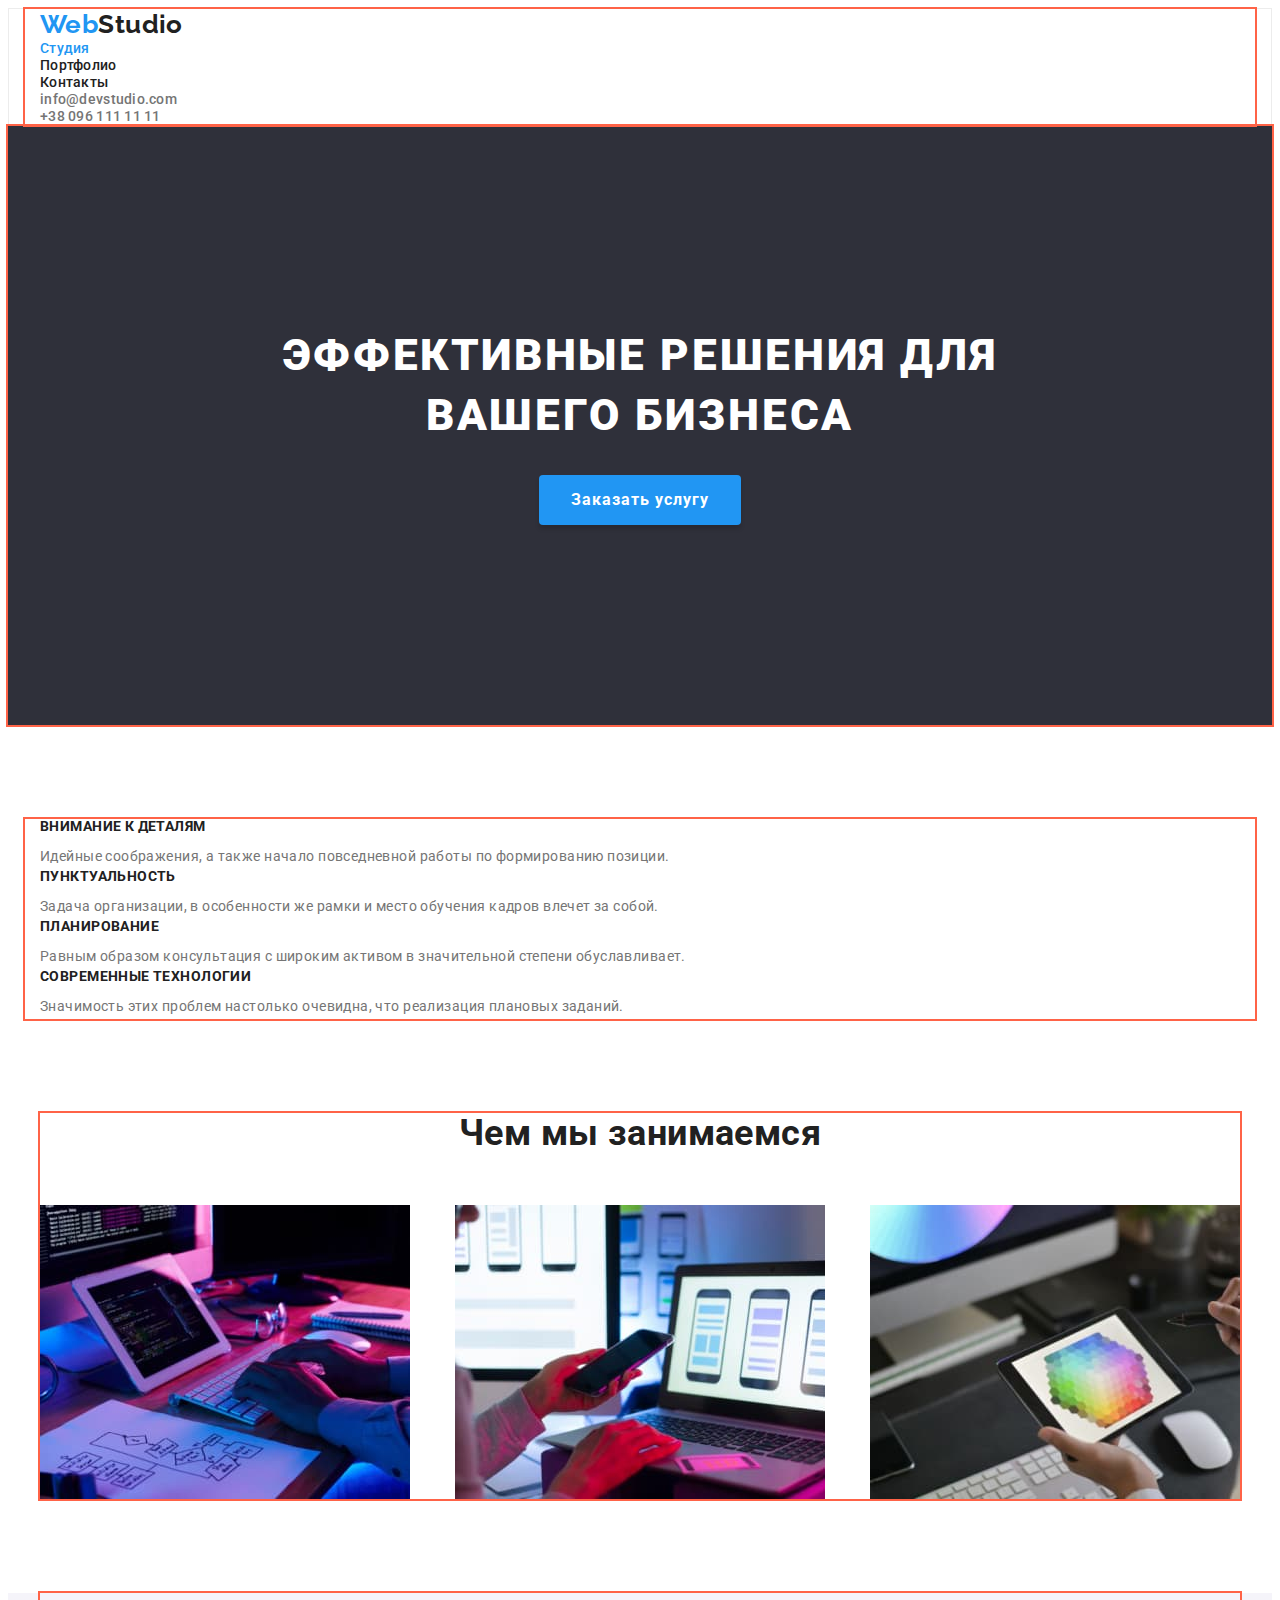
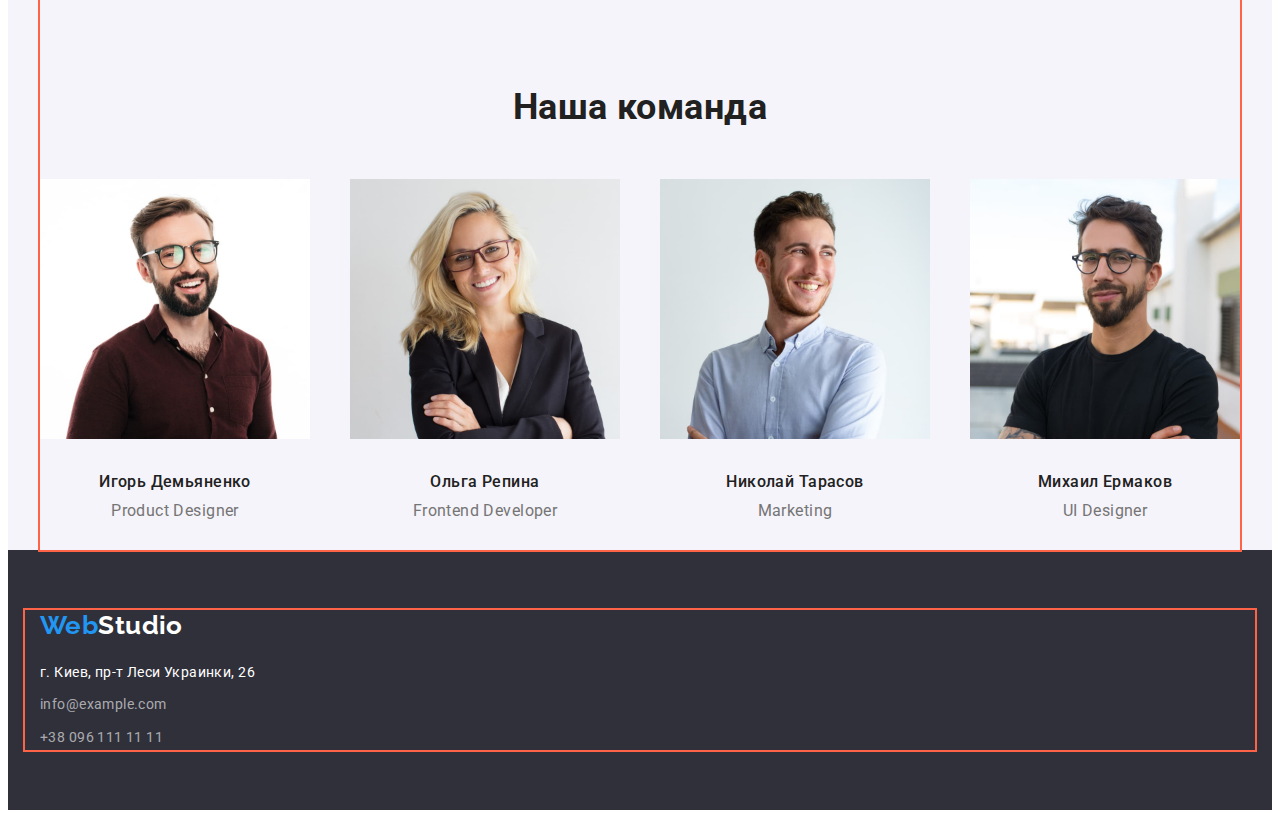
==== index.html @ 6459fbee "part#1 done" ====
<!DOCTYPE html>
<html lang="ru">
  <head>
    <meta charset="UTF-8" />
    <meta http-equiv="X-UA-Compatible" content="IE=edge" />
    <meta name="viewport" content="width=device-width, initial-scale=1.0" />
    <link rel="preconnect" href="https://fonts.googleapis.com" />
    <link rel="preconnect" href="https://fonts.gstatic.com" crossorigin />
    <link
      href="https://fonts.googleapis.com/css2?family=Raleway:wght@700&family=Roboto:wght@400;500;700;900&display=swap"
      rel="stylesheet"
    />
    <link
      rel="stylesheet"
      href="https://cdnjs.cloudflare.com/ajax/libs/modern-normalize/1.1.0/modern-normalize.min.css"
      integrity="sha512-wpPYUAdjBVSE4KJnH1VR1HeZfpl1ub8YT/NKx4PuQ5NmX2tKuGu6U/JRp5y+Y8XG2tV+wKQpNHVUX03MfMFn9Q=="
      crossorigin="anonymous"
      referrerpolicy="no-referrer"
    />
    <link rel="stylesheet" href="./css/styles.css" />
    <title>WebStudio</title>
  </head>
  <body>
    <header class="header-page">
      <div class="container">
        <nav class="nav-page">
          <a class="logo link" href="./index.html"> <span class="accent">Web</span>Studio </a>
          <ul class="nav-item list">
            <li>
              <a class="nav-link link" href="./index.html"> <span class="accent">Студия</span></a>
            </li>
            <li>
              <a class="nav-link link" href="./portfolio.html"> Портфолио</a>
            </li>
            <li>
              <a class="nav-link link" href="">Контакты</a>
            </li>
          </ul>
        </nav>
        <ul class="contacts list">
          <li>
            <a class="contact-link link" href="mailto:info@devstudio.com">info@devstudio.com</a>
          </li>
          <li>
            <a class="contact-link link" href="tel:+380961111111">+38 096 111 11 11</a>
          </li>
        </ul>
      </div>
    </header>

    <main>
      <!-- Hero -->
      <section class="hero">
        <div class="container hero-inner">
          <h1 class="hero-title">Эффективные решения для вашего бизнеса</h1>
          <button class="button hero-btn" type="button">Заказать услугу</button>
        </div>
      </section>
      <!-- Features -->
      <section class="features" >
        <div class="container">
          <h2 class="visually-hidden">Features</h2>
          <ul class="features-item list">
            <li class="features-inner">
              <h3 class="feature-title">Внимание к деталям</h3>
              <p class="feature-text">
                Идейные соображения, а также начало повседневной работы по формированию позиции.
              </p>
            </li>
            <li class="features-inner">
              <h3 class="feature-title">Пунктуальность</h3>
              <p class="feature-text">
                Задача организации, в особенности же рамки и место обучения кадров влечет за собой.
              </p>
            </li>
            <li class="features-inner">
              <h3 class="feature-title">Планирование</h3>
              <p class="feature-text">
                Равным образом консультация с широким активом в значительной степени обуславливает.
              </p>
            </li>
            <li class="features-inner">
              <h3 class="feature-title">Современные технологии</h3>
              <p class="feature-text">
                Значимость этих проблем настолько очевидна, что реализация плановых заданий.
              </p>
            </li>
          </ul>
        </div>
      </section>
        <!-- Work -->
      <section class="work">
        <div class="container container-no-padding">
            <h2 class="work-title">Чем мы занимаемся</h2>
        <ul class="work-item list">
          <li class="work-inner">
            <img class="work-img" src="./images/we-do/1.jpg" width="370" alt="написвние кода" />
          </li>
          <li class="work-inner">
            <img class="work-img" src="./images/we-do/2.jpg" width="370" alt="мобильный дизайн" />
          </li>
          <li class="work-inner">
            <img class="work-img" src="./images/we-do/3.jpg" width="370" alt="цветовая палитра" />
          </li>
        </ul>
        </div>
      </section>

      <section class="team">
        <div class="container container-no-padding">
          <h2 class="team-title">Наша команда</h2>
        <ul class="team-item list">
          <li class="team-inner">
            <img class="team-img" src="./images/our-team/1.jpg" width="270" alt="Игорь Демьяненко" />
            <h3 class="team-name">Игорь Демьяненко</h3>
            <p class="team-position">Product Designer</p>
          </li>
          <li class="team-inner">
            <img class="team-img" src="./images/our-team/2.jpg" width="270" alt="Ольга Репина" />
            <h3 class="team-name">Ольга Репина</h3>
            <p class="team-position">Frontend Developer</p>
          </li>
          <li class="team-inner">
            <img class="team-img" src="./images/our-team/3.jpg" width="270" alt="Николай Тарасов" />
            <h3 class="team-name">Николай Тарасов</h3>
            <p class="team-position">Marketing</p>
          </li>
          <li class="team-inner">
            <img class="team-img" src="./images/our-team/4.jpg" width="270" alt="Михаил Ермаков" />
            <h3 class="team-name">Михаил Ермаков</h3>
            <p class="team-position">UI Designer</p>
          </li>
        </ul>
        </div>
      </section>
    </main>

    <footer class="footer-page">
      <div class="container">
        <a class="logo logo-footer link" href="/"> <span class="accent">Web</span>Studio </a>
      <address class="address-page">
        <ul class="address-item list">
          <li class="address-inner">
            <a
              class="address-building link"
              href="https://goo.gl/maps/JCj7jRZ64n47ZgnA9"
              target="_blank"
              rel="nofollow noopener noreferrer"
              >г. Киев, пр-т Леси Украинки, 26</a
            >
          </li>
          <li class="address-inner">
            <a class="address-mail link" href="mailto:info@example.com">info@example.com</a>
          </li>
          <li class="address-inner">
            <a class="address-tel link" href="tel:+380961111111">+38 096 111 11 11</a>
          </li>
        </ul>
      </div>
      </address>
    </footer>
  </body>
</html>
---- css/styles.css ----
/* font-family: 'Raleway',
sans-serif;
font-family: 'Roboto',
sans-serif; */
:root{
    --primary-text-color:#212121;
    --second-text-color: #ffffff;
    --third-text-color:#757575;
    --accent-color: #2196F3;
    --primary-bgr-color: #ffffff;
    --secondary-bgr-color:#2F303A;
    --third-bgr-color:#F5F4FA;
    --button-hover-color: #188CE8;
    --footer-text-color: rgba(255, 255, 255, 0.6);
    --box-shadow-color:rgba(0, 0, 0, 0.15);
    --header-border-color:#ECECEC;
    
}

body{
    font-family: 'Roboto',sans-serif;
    color: var(--primary-text-color);
    letter-spacing: 0.03em;
    background-color: var(--primary-bgr-color);
    font-size: 14px;
    max-width: 1600px;
    
}

 ul,h1,h2,h3,p{
    padding: 0;
    margin: 0;  
} 

.link{
    text-decoration: none;
}
.list{
    list-style: none;
}

.visually-hidden {
    position: absolute;
    width: 1px;
    height: 1px;
    margin: -1px;
    border: 0;
    padding: 0;

    white-space: nowrap;
    clip-path: inset(100%);
    clip: rect(0 0 0 0);
    overflow: hidden;
}

.container{
    max-width: 1200px;
    padding: 0 15px;
    margin: 0 auto;
    outline: 2px solid tomato;
}
  .container-no-padding {
      padding: 0;
  }


/* Header */
.header-page{
    border: 1px solid var(--header-border-color);
    
    
   
}
.nav-page{

}


.logo{
    font-family: 'Raleway';
    font-weight: 700;
    font-size: 26px;
    line-height: 1.19;

    color: inherit; 
        
}
.nav-item{

     
}

.nav-link{
   
}
.contacts{
  
   
}


.logo .accent,
.nav-link .accent{
    color: var(--accent-color);
}

.nav-page .nav-link,
.contact-link{
    font-weight: 500;
    font-size: 14px;
    line-height: 1.14;
    letter-spacing: 0.02em;

    color: inherit;
   
}

.contact-link{
        color: var(--third-text-color);
   }

   .nav-link:hover,
   .contact-link:hover,
   .nav-link:focus,
   .contact-link:focus
    {
       color: var(--accent-color);
   }
  

   /* Main */
   

   /* Hero */
   .hero{
       background-color: var(--secondary-bgr-color);
        text-align: center;
        margin-bottom: 94px;
   }
   .hero-inner{
        
        padding: 200px 252px;
       
    
   }

   .hero-title{
        font-weight: 900;
        font-size: 44px;
        line-height: 1.36;
        
        letter-spacing: 0.06em;
        text-transform: uppercase;
    
        color: var(--second-text-color);
        margin-bottom: 30px;
   }
   /* Button */
   .button {
       border-radius: 4px;
       border: none;
       font-size: 16px;

       font-family: inherit;
       cursor: pointer;
       text-align: center;
   }

   .hero-btn {
       color: var(--second-text-color);
       background: var(--accent-color);

       font-weight: 700;
       letter-spacing: 0.06em;
       line-height: 1.88;
       box-shadow: 0px 4px 4px var(--box-shadow-color);
       padding: 10px 32px;
       min-width: 200px;
       
   }

   .portfolio-btn {
       color: var(--primary-text-color);
       background: var(--third-bgr-color);

       font-weight: 500;
       line-height: 1.62;
       letter-spacing: 0.03em;
       padding: 6px 22px;


   }

   .portfolio-btn:hover,
   .portfolio-btn:focus {
       background-color: var(--accent-color);
       color: var(--second-text-color);

   }

   .hero-btn:hover,
   .hero-btn:focus {
       background-color: var(--button-hover-color);

   }

   /* Features */
   .features{
       margin-bottom: 94px;
       
   }
   .features-item{
       
        
                   
   }
   .features-inner{
       
   }
   .feature-title{
        font-weight: 700;
        font-size: 14px;
        line-height: 1.14;
        letter-spacing: 0.03em;
        text-transform: uppercase;
        margin-bottom:10px ;
    
   }
   .feature-text{
    font-size: 14px;
    line-height: 1.71;   
    
    color: var(--third-text-color);
   }

   /* Work */
   
   .work-title{
        font-weight: 700;
        font-size: 36px;
        line-height: 1.16;
        text-align: center; 
        margin-bottom: 50px; 
   }
   .work{
       padding-bottom: 94px;
   }
   .work-item {
        display: flex;
        justify-content: space-between;
   }

 
   .work-img{
       display: block;
   }

   /* Team */

   .team{
       background-color: var(--third-bgr-color);
       text-align: center;

   }
   .team-title{
        font-weight: 700;
        font-size: 36px;
        line-height: 1.16;
        padding-top: 94px;
        margin-bottom: 50px;
   }
     .team-item{ 
       display: flex;
       justify-content: space-between;    
     }
     .team-img{
         margin-bottom: 30px;
     }  
     
     .team-name{
        font-weight: 500;
        font-size: 16px;
        line-height: 1.19;
        margin-bottom: 10px;
   }

    .team-position{
        font-size: 16px;
        line-height: 1.19;
        margin-bottom: 30px;
    
    color: var(--third-text-color);
   }

   /* portfolio */
    .portfolio{
        
    }


   /* Filters */
    
   .filter-item{
        padding: 94px 0 50px;

   }

   /* projects */
   .project-item{
       
      
   }
   .project-inner{
   
   }

   .project-inner a{
       color: var(--primary-text-color);
       
   }
        
   .project-img{
       width: 370px;
       height: 294px;
       margin-bottom: 10px;
   }
   .project-name{
        font-weight: 700;
        font-size: 18px;
        line-height: 2;     
        letter-spacing: 0.06em;
        margin-bottom: 4px;
  
   }
   .project-text{
    
    font-size: 16px;
    line-height: 1.88;
    letter-spacing: 0.03em;

    color: var(--third-text-color);
    margin-bottom: 20px;
   }


   /* Footer */
   .footer-page{
        background-color: var(--secondary-bgr-color);
        padding: 60px 0;
        
   }
   
    .logo-footer{
        color: var(--second-text-color);
        display: inline-block;
        margin-bottom: 20px;
   }

   .address-page{
    font-style: inherit;
   }

   .address-item{
   
   }
    .address-building,
    .address-mail,
    .address-tel{
       
        font-size: 14px;
        line-height: 1.71;  
        letter-spacing: 0.03em;
        color:var(--footer-text-color); 
        margin-bottom: 9px;
        display: inline-block;
    }
        .address-tel {
            margin-bottom: 0;
        }
    .address-building {
        color: var(--second-text-color);
    }
    .address-inner a:hover,
    .address-inner a:focus{       
        color: var(--accent-color);
    }
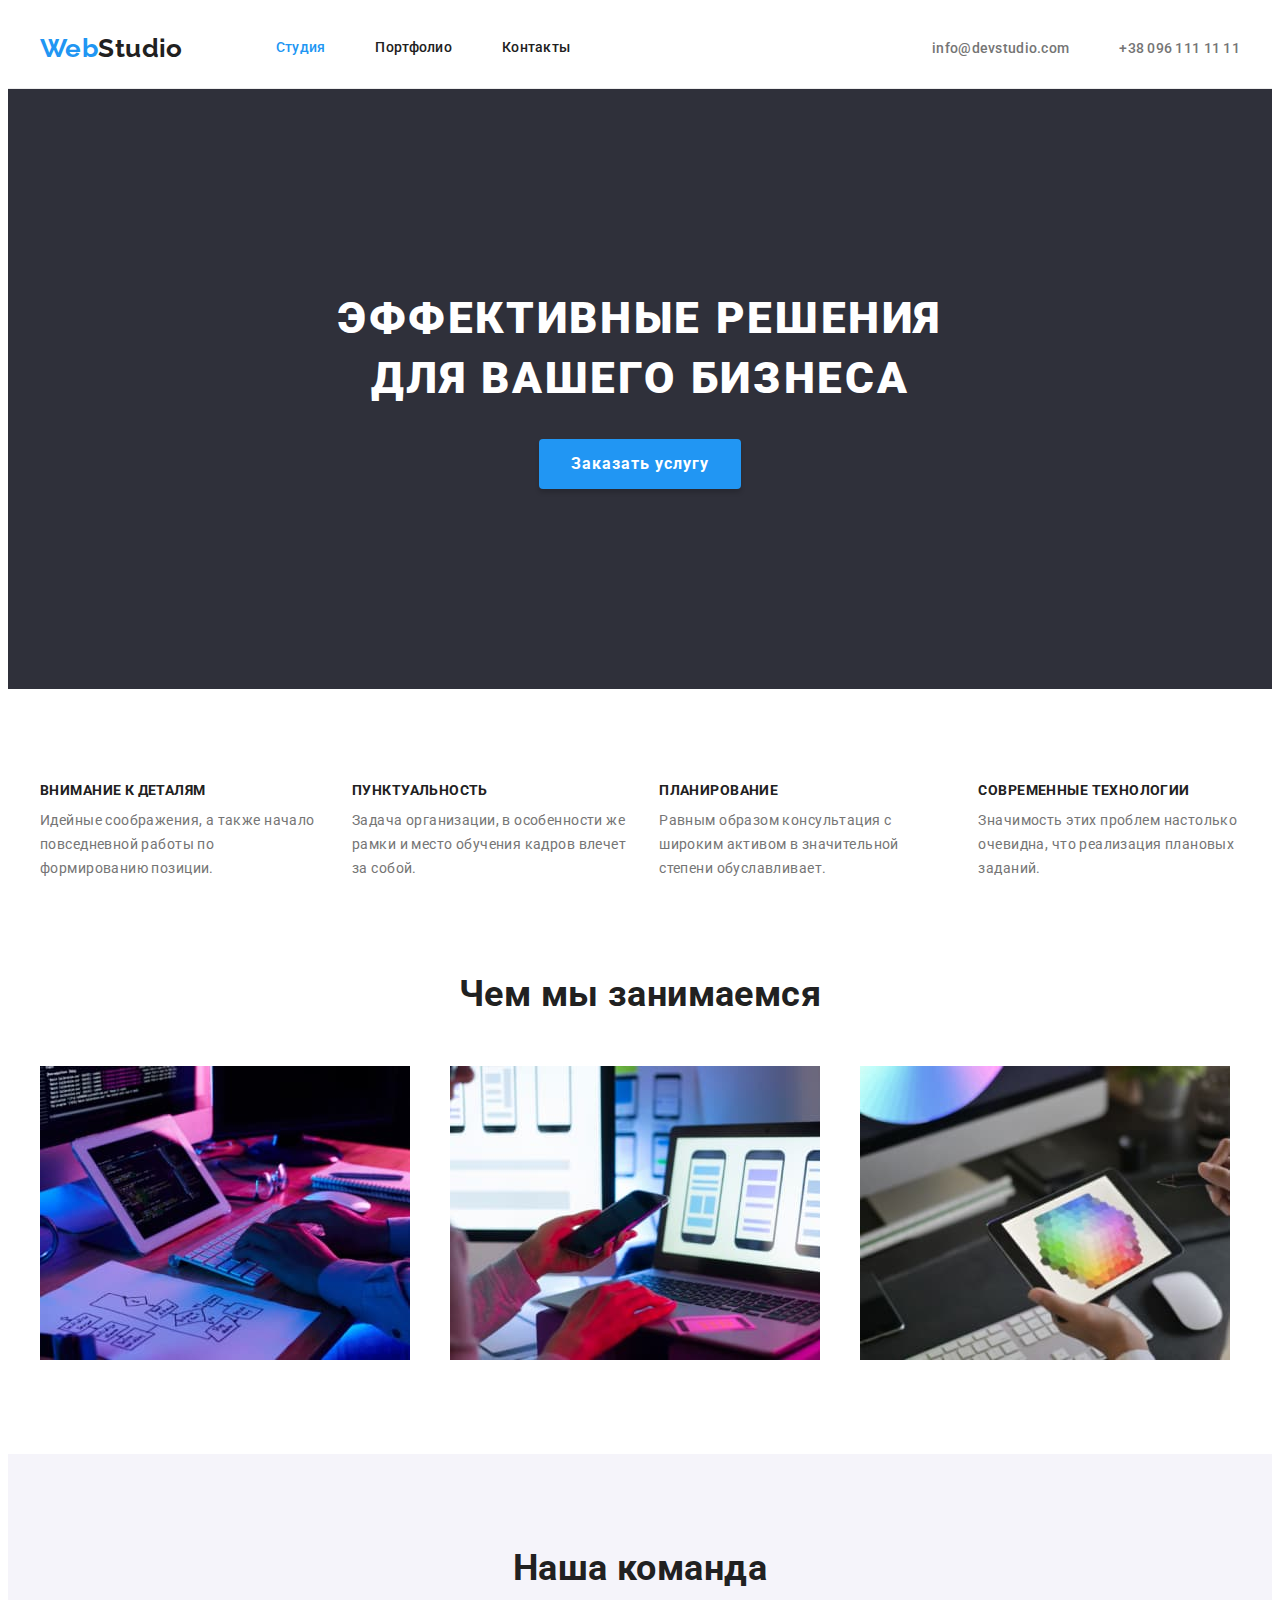
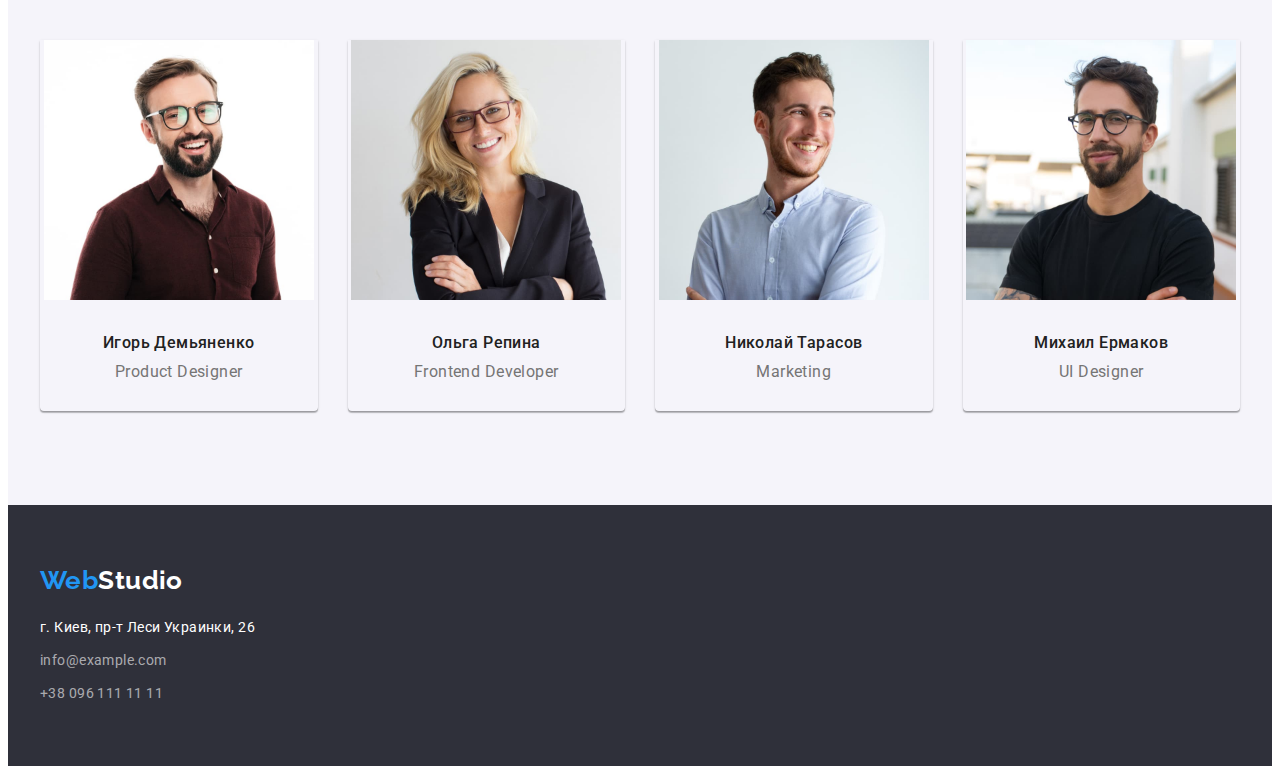
==== commit 7c2540bd: "hw#3 done" ====
--- a/index.html
+++ b/index.html
@@ -22,26 +22,26 @@
   </head>
   <body>
     <header class="header-page">
-      <div class="container">
+      <div class="container header-nav">
         <nav class="nav-page">
           <a class="logo link" href="./index.html"> <span class="accent">Web</span>Studio </a>
           <ul class="nav-item list">
-            <li>
+            <li class="nav-inner">
               <a class="nav-link link" href="./index.html"> <span class="accent">Студия</span></a>
             </li>
-            <li>
+            <li class="nav-inner">
               <a class="nav-link link" href="./portfolio.html"> Портфолио</a>
             </li>
-            <li>
+            <li class="nav-inner">
               <a class="nav-link link" href="">Контакты</a>
             </li>
           </ul>
         </nav>
         <ul class="contacts list">
-          <li>
+          <li class="contacts-item">
             <a class="contact-link link" href="mailto:info@devstudio.com">info@devstudio.com</a>
           </li>
-          <li>
+          <li class="contacts-item">
             <a class="contact-link link" href="tel:+380961111111">+38 096 111 11 11</a>
           </li>
         </ul>
@@ -51,9 +51,11 @@
     <main>
       <!-- Hero -->
       <section class="hero">
-        <div class="container hero-inner">
-          <h1 class="hero-title">Эффективные решения для вашего бизнеса</h1>
-          <button class="button hero-btn" type="button">Заказать услугу</button>
+        <div class="container">
+          <div class="hero-item">
+            <h1 class="hero-title">Эффективные решения для вашего бизнеса</h1>
+            <button class="button hero-btn" type="button">Заказать услугу</button>
+          </div>
         </div>
       </section>
       <!-- Features -->
@@ -90,24 +92,24 @@
       </section>
         <!-- Work -->
       <section class="work">
-        <div class="container container-no-padding">
+        <div class="container">
             <h2 class="work-title">Чем мы занимаемся</h2>
         <ul class="work-item list">
           <li class="work-inner">
-            <img class="work-img" src="./images/we-do/1.jpg" width="370" alt="написвние кода" />
+            <img class="work-img" src="./images/we-do/1.jpg" width="370" height="294" alt="написвние кода" />
           </li>
           <li class="work-inner">
-            <img class="work-img" src="./images/we-do/2.jpg" width="370" alt="мобильный дизайн" />
+            <img class="work-img" src="./images/we-do/2.jpg" width="370" height="294" alt="мобильный дизайн" />
           </li>
           <li class="work-inner">
-            <img class="work-img" src="./images/we-do/3.jpg" width="370" alt="цветовая палитра" />
+            <img class="work-img" src="./images/we-do/3.jpg" width="370" height="294" alt="цветовая палитра" />
           </li>
         </ul>
         </div>
       </section>
 
       <section class="team">
-        <div class="container container-no-padding">
+        <div class="container">
           <h2 class="team-title">Наша команда</h2>
         <ul class="team-item list">
           <li class="team-inner">
--- a/css/styles.css
+++ b/css/styles.css
@@ -1,7 +1,6 @@
 /* font-family: 'Raleway',
-sans-serif;
-font-family: 'Roboto',
 sans-serif; */
+
 :root{
     --primary-text-color:#212121;
     --second-text-color: #ffffff;
@@ -27,7 +26,12 @@
     
 }
 
- ul,h1,h2,h3,p{
+/* Utilities */
+ ul,
+ h1,
+ h2
+ ,h3
+ ,p{
     padding: 0;
     margin: 0;  
 } 
@@ -52,72 +56,86 @@
     clip: rect(0 0 0 0);
     overflow: hidden;
 }
+/* Container */
 
 .container{
     max-width: 1200px;
     padding: 0 15px;
     margin: 0 auto;
-    outline: 2px solid tomato;
-}
-  .container-no-padding {
-      padding: 0;
-  }
-
-
+    /* outline: 2px solid tomato; */
+}
+  
 /* Header */
 .header-page{
-    border: 1px solid var(--header-border-color);
-    
-    
-   
-}
-.nav-page{
-
-}
-
+    border-bottom:1px solid var(--header-border-color);
+}
+.header-nav{
+    display: flex;
+    align-items: center;
+}
 
 .logo{
+    align-items: center;
+    display: flex;
+
     font-family: 'Raleway';
     font-weight: 700;
     font-size: 26px;
     line-height: 1.19;
-
-    color: inherit; 
-        
-}
-.nav-item{
-
-     
-}
-
-.nav-link{
-   
-}
-.contacts{
-  
-   
-}
-
+    color: inherit;
+}
 
 .logo .accent,
 .nav-link .accent{
     color: var(--accent-color);
 }
+.nav-page{
+    display: flex;
+}
+.nav-item{
+    display: flex;
+    margin-left: 93px  ;
+}
+.nav-inner{
+    
+}
+
+/* .nav-inner:not(:last-child){
+    margin-right: 50px;
+} */
+
+.nav-inner+.nav-inner{
+    margin-left: 50px;
+}
+
+.nav-link{
+    display: block;
+    padding:32px 0;
+}
 
 .nav-page .nav-link,
 .contact-link{
+    
     font-weight: 500;
     font-size: 14px;
     line-height: 1.14;
     letter-spacing: 0.02em;
-
-    color: inherit;
-   
+    color: inherit; 
+}
+.contacts{
+    display: flex;
+    margin-left: auto;
+    
 }
 
 .contact-link{
         color: var(--third-text-color);
-   }
+        padding: 32px 0;   
+  }
+
+  .contacts-item+.contacts-item{
+      margin-left: 50px;
+  }
 
    .nav-link:hover,
    .contact-link:hover,
@@ -137,11 +155,9 @@
         text-align: center;
         margin-bottom: 94px;
    }
-   .hero-inner{
-        
+   .hero-item{
         padding: 200px 252px;
-       
-    
+
    }
 
    .hero-title{
@@ -187,15 +203,12 @@
        line-height: 1.62;
        letter-spacing: 0.03em;
        padding: 6px 22px;
-
-
    }
 
    .portfolio-btn:hover,
    .portfolio-btn:focus {
        background-color: var(--accent-color);
        color: var(--second-text-color);
-
    }
 
    .hero-btn:hover,
@@ -210,13 +223,20 @@
        
    }
    .features-item{
-       
-        
-                   
-   }
+       display: flex;             
+   }
+
    .features-inner{
-       
-   }
+       width: calc((100%-30*3)/4);
+       margin-right: 30px;
+   }
+   .features-inner:nth-child(4n){
+    margin-right: 0;
+   }
+     /* .features-inner:last-child{
+        margin-right: 0;
+   } */
+   
    .feature-title{
         font-weight: 700;
         font-size: 14px;
@@ -224,17 +244,18 @@
         letter-spacing: 0.03em;
         text-transform: uppercase;
         margin-bottom:10px ;
-    
    }
    .feature-text{
     font-size: 14px;
     line-height: 1.71;   
-    
     color: var(--third-text-color);
    }
 
    /* Work */
-   
+    .work{
+       margin-bottom: 94px;
+      
+   }
    .work-title{
         font-weight: 700;
         font-size: 36px;
@@ -242,17 +263,27 @@
         text-align: center; 
         margin-bottom: 50px; 
    }
-   .work{
-       padding-bottom: 94px;
-   }
    .work-item {
-        display: flex;
-        justify-content: space-between;
-   }
-
+        display: flex; 
+   }
+   /* .work-inner {
+       width: calc((100%-30*2)/3);
+       margin-right: 30px;
+        
+   } */
+   .work-inner {
+       width: 33.3333%;
+       margin-right: 30px;
+   }
+   /* .work-inner:nth-child(3n) {
+       margin-right: 0;
+   } */
+   .work-inner:last-child {
+       margin-right: 0;
+   }
  
    .work-img{
-       display: block;
+    display: block;
    }
 
    /* Team */
@@ -260,18 +291,31 @@
    .team{
        background-color: var(--third-bgr-color);
        text-align: center;
+       padding: 94px 0;
 
    }
    .team-title{
         font-weight: 700;
         font-size: 36px;
         line-height: 1.16;
-        padding-top: 94px;
+        
         margin-bottom: 50px;
    }
      .team-item{ 
-       display: flex;
-       justify-content: space-between;    
+       display: flex;  
+     }
+     .team-inner{
+        width: 25%;
+        margin-right: 30px;
+
+        box-shadow: 0px 1px 3px rgba(0, 0, 0, 0.12),
+        0px 1px 1px rgba(0, 0, 0, 0.14),
+        0px 2px 1px rgba(0, 0, 0, 0.2);
+        border-radius: 0px 0px 4px 4px;
+     }
+
+    .team-inner:nth-child(4n) {
+        margin-right: 0;
      }
      .team-img{
          margin-bottom: 30px;
@@ -288,71 +332,99 @@
         font-size: 16px;
         line-height: 1.19;
         margin-bottom: 30px;
-    
-    color: var(--third-text-color);
+        
+        color: var(--third-text-color);
    }
 
    /* portfolio */
-    .portfolio{
-        
-    }
-
+    
+    .fix-margin-container{
+        margin-top: 94px;
+        margin-bottom: 94px;
+    }
 
    /* Filters */
     
    .filter-item{
-        padding: 94px 0 50px;
-
-   }
-
-   /* projects */
-   .project-item{
-       
+       display: flex;
+       justify-content: center;    
+   }
+  
+   .filter-inner{
+    margin-bottom: 50px;
+    margin-right: 8px;
+   }
+    .filter-inner:last-child{
+    margin-right: 0;
+   }
+
+   /* Projects */
+  .project-item{
+        display: flex;
+        flex-wrap: wrap;
+
+        margin: -15px;
+  }
+
+   .project-inner{
+        width: 370px;
+        margin: 15px;
+
+        /* margin-right: 30px;
+        margin-bottom: 30px; */
+    }
+
+    /* .project-inner:nth-child(3n){
+        margin-right: 0;
+    }
+    .project-inner:nth-last-child(-n + 3) {
+        margin-bottom: 0;
+    } */
+
+   .project-inner .link{
+       color: var(--primary-text-color);
+        
+   }
+   .project-box{
+        border: 1px solid #EEEEEE;
+        border-top: transparent;
       
    }
-   .project-inner{
+      
    
-   }
-
-   .project-inner a{
-       color: var(--primary-text-color);
-       
-   }
-        
    .project-img{
-       width: 370px;
-       height: 294px;
-       margin-bottom: 10px;
-   }
+      display: block;
+   }
+
    .project-name{
         font-weight: 700;
         font-size: 18px;
         line-height: 2;     
         letter-spacing: 0.06em;
         margin-bottom: 4px;
+        padding: 20px 24px 0 24px;
   
    }
    .project-text{
-    
-    font-size: 16px;
-    line-height: 1.88;
-    letter-spacing: 0.03em;
-
-    color: var(--third-text-color);
-    margin-bottom: 20px;
+        font-size: 16px;
+        line-height: 1.88;
+        letter-spacing: 0.03em;
+        color: var(--third-text-color);
+        margin-bottom: 20px;
+        padding: 0 24px;
    }
 
 
    /* Footer */
    .footer-page{
         background-color: var(--secondary-bgr-color);
-        padding: 60px 0;
+        padding: 60px 0 ;
         
    }
    
     .logo-footer{
         color: var(--second-text-color);
-        display: inline-block;
+        display: block;
         margin-bottom: 20px;
    }
 
@@ -360,9 +432,6 @@
     font-style: inherit;
    }
 
-   .address-item{
-   
-   }
     .address-building,
     .address-mail,
     .address-tel{
@@ -372,7 +441,7 @@
         letter-spacing: 0.03em;
         color:var(--footer-text-color); 
         margin-bottom: 9px;
-        display: inline-block;
+        display: block;
     }
         .address-tel {
             margin-bottom: 0;
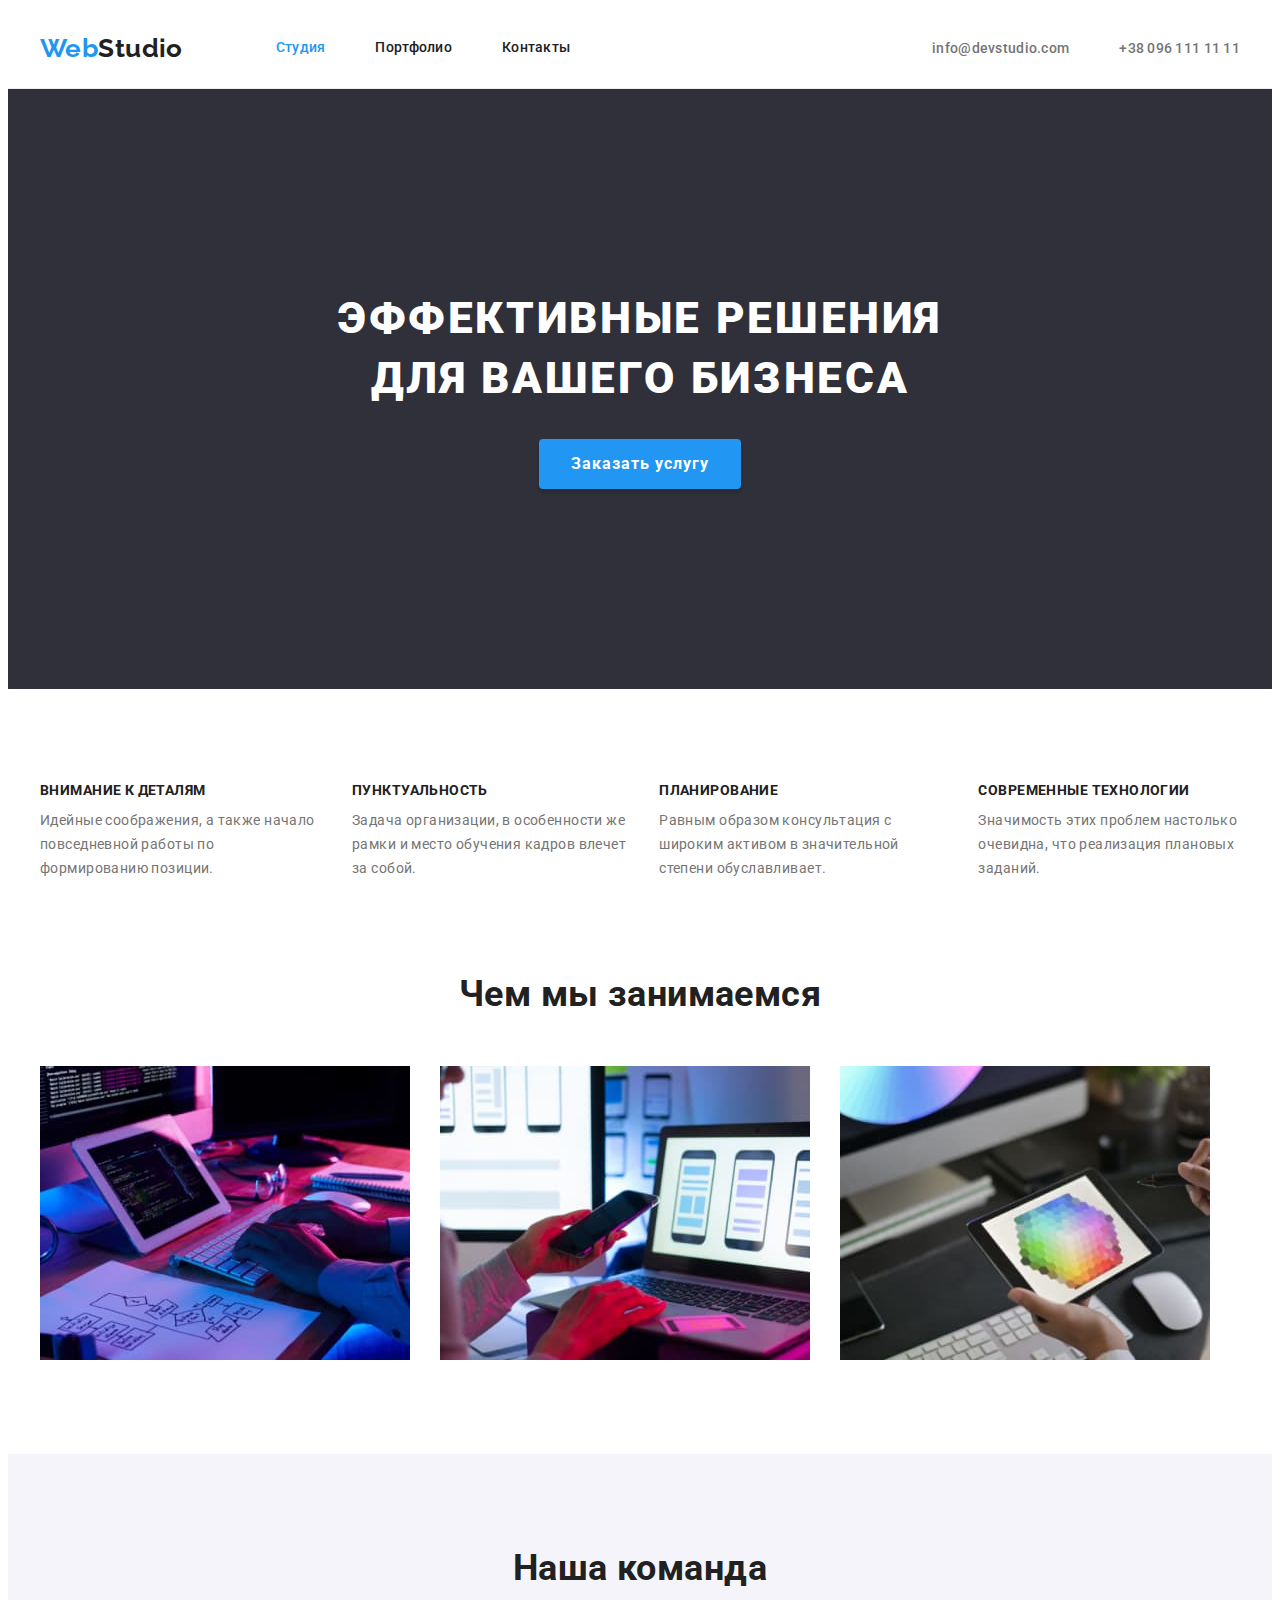
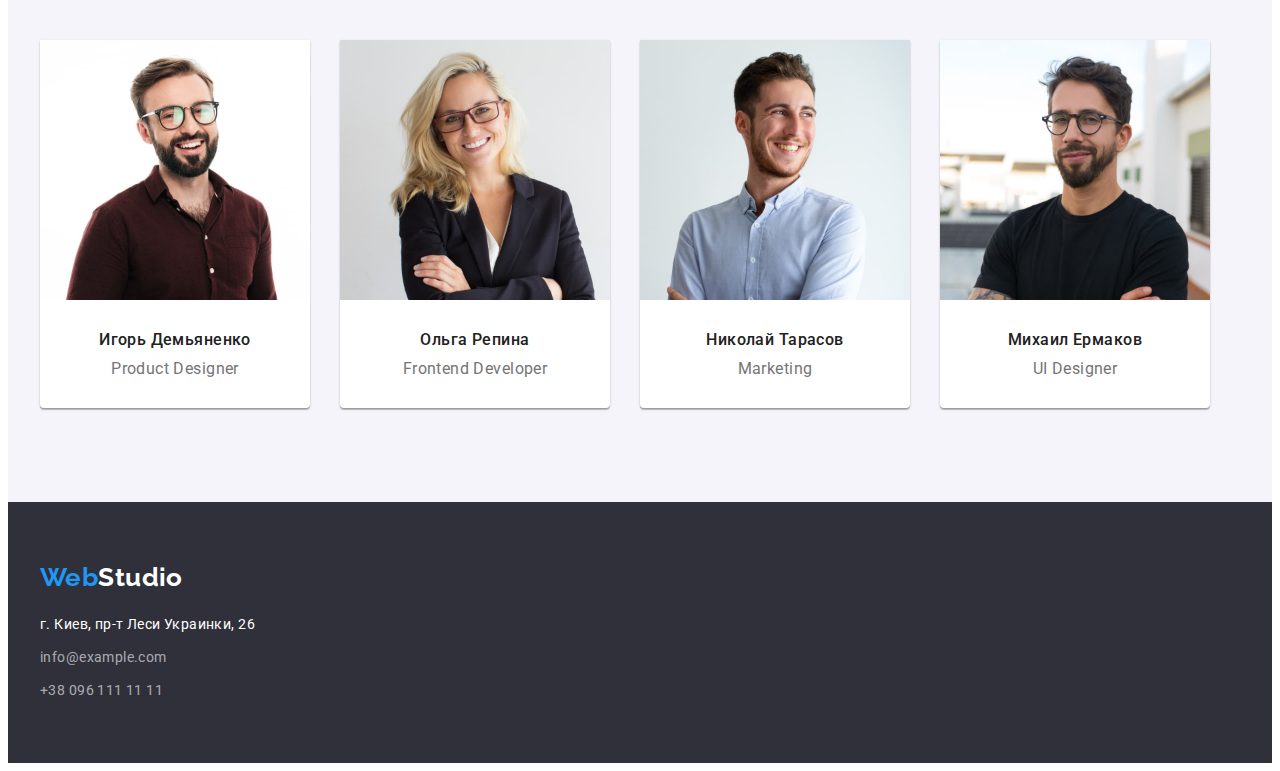
==== commit 648d347d: "исправил ошибки" ====
--- a/index.html
+++ b/index.html
@@ -52,14 +52,13 @@
       <!-- Hero -->
       <section class="hero">
         <div class="container">
-          <div class="hero-item">
             <h1 class="hero-title">Эффективные решения для вашего бизнеса</h1>
             <button class="button hero-btn" type="button">Заказать услугу</button>
-          </div>
         </div>
       </section>
+
       <!-- Features -->
-      <section class="features" >
+      <section class="features section" >
         <div class="container">
           <h2 class="visually-hidden">Features</h2>
           <ul class="features-item list">
@@ -91,7 +90,7 @@
         </div>
       </section>
         <!-- Work -->
-      <section class="work">
+      <section class="work section">
         <div class="container">
             <h2 class="work-title">Чем мы занимаемся</h2>
         <ul class="work-item list">
@@ -108,29 +107,37 @@
         </div>
       </section>
 
-      <section class="team">
+      <section class="team section">
         <div class="container">
           <h2 class="team-title">Наша команда</h2>
         <ul class="team-item list">
           <li class="team-inner">
             <img class="team-img" src="./images/our-team/1.jpg" width="270" alt="Игорь Демьяненко" />
-            <h3 class="team-name">Игорь Демьяненко</h3>
-            <p class="team-position">Product Designer</p>
+            <div class="team-info">
+              <h3 class="team-name">Игорь Демьяненко</h3>
+              <p class="team-position">Product Designer</p>
+            </div>
           </li>
           <li class="team-inner">
             <img class="team-img" src="./images/our-team/2.jpg" width="270" alt="Ольга Репина" />
-            <h3 class="team-name">Ольга Репина</h3>
-            <p class="team-position">Frontend Developer</p>
+            <div class="team-info">
+              <h3 class="team-name">Ольга Репина</h3>
+              <p class="team-position">Frontend Developer</p>
+            </div>
           </li>
           <li class="team-inner">
             <img class="team-img" src="./images/our-team/3.jpg" width="270" alt="Николай Тарасов" />
-            <h3 class="team-name">Николай Тарасов</h3>
-            <p class="team-position">Marketing</p>
+            <div class="team-info">
+              <h3 class="team-name">Николай Тарасов</h3>
+              <p class="team-position">Marketing</p>
+            </div>
           </li>
           <li class="team-inner">
             <img class="team-img" src="./images/our-team/4.jpg" width="270" alt="Михаил Ермаков" />
-            <h3 class="team-name">Михаил Ермаков</h3>
-            <p class="team-position">UI Designer</p>
+            <div class="team-info">
+              <h3 class="team-name">Михаил Ермаков</h3>
+              <p class="team-position">UI Designer</p>
+            </div>
           </li>
         </ul>
         </div>
--- a/css/styles.css
+++ b/css/styles.css
@@ -22,25 +22,41 @@
     letter-spacing: 0.03em;
     background-color: var(--primary-bgr-color);
     font-size: 14px;
-    max-width: 1600px;
+    
     
 }
 
 /* Utilities */
  ul,
  h1,
- h2
- ,h3
- ,p{
-    padding: 0;
+ h2,
+ h3,
+ p {
     margin: 0;  
-} 
+    } 
+
+img{
+    display: block;
+    width: 100%;
+    height: auto;
+}
+
+address{
+    font-style: normal;
+}
+.section{
+    padding-top: 94px;
+    padding-bottom: 94px;
+}
 
 .link{
     text-decoration: none;
+    color: inherit;
 }
 .list{
     list-style: none;
+    padding-left: 0;
+    margin: 0;
 }
 
 .visually-hidden {
@@ -96,9 +112,6 @@
     display: flex;
     margin-left: 93px  ;
 }
-.nav-inner{
-    
-}
 
 /* .nav-inner:not(:last-child){
     margin-right: 50px;
@@ -153,25 +166,24 @@
    .hero{
        background-color: var(--secondary-bgr-color);
         text-align: center;
-        margin-bottom: 94px;
-   }
-   .hero-item{
-        padding: 200px 252px;
-
-   }
+        padding: 200px 0;
+   }
+  
 
    .hero-title{
         font-weight: 900;
         font-size: 44px;
         line-height: 1.36;
-        
+        width: 696px;
+        margin: 0 auto 30px auto;
         letter-spacing: 0.06em;
         text-transform: uppercase;
     
         color: var(--second-text-color);
-        margin-bottom: 30px;
+       
    }
    /* Button */
+
    .button {
        border-radius: 4px;
        border: none;
@@ -218,10 +230,7 @@
    }
 
    /* Features */
-   .features{
-       margin-bottom: 94px;
-       
-   }
+
    .features-item{
        display: flex;             
    }
@@ -241,19 +250,19 @@
         font-weight: 700;
         font-size: 14px;
         line-height: 1.14;
-        letter-spacing: 0.03em;
         text-transform: uppercase;
         margin-bottom:10px ;
    }
    .feature-text{
-    font-size: 14px;
-    line-height: 1.71;   
-    color: var(--third-text-color);
+        font-size: 14px;
+        line-height: 1.71;   
+        color: var(--third-text-color);
    }
 
    /* Work */
     .work{
-       margin-bottom: 94px;
+        padding-top: 0;
+       
       
    }
    .work-title{
@@ -266,15 +275,15 @@
    .work-item {
         display: flex; 
    }
-   /* .work-inner {
+   .work-inner {
        width: calc((100%-30*2)/3);
        margin-right: 30px;
-        
-   } */
-   .work-inner {
+    
+   }
+   /* .work-inner {
        width: 33.3333%;
        margin-right: 30px;
-   }
+   } */
    /* .work-inner:nth-child(3n) {
        margin-right: 0;
    } */
@@ -282,16 +291,12 @@
        margin-right: 0;
    }
  
-   .work-img{
-    display: block;
-   }
-
    /* Team */
 
    .team{
        background-color: var(--third-bgr-color);
        text-align: center;
-       padding: 94px 0;
+       
 
    }
    .team-title{
@@ -305,8 +310,9 @@
        display: flex;  
      }
      .team-inner{
-        width: 25%;
+        width: 270px;
         margin-right: 30px;
+        background-color: var(--primary-bgr-color);
 
         box-shadow: 0px 1px 3px rgba(0, 0, 0, 0.12),
         0px 1px 1px rgba(0, 0, 0, 0.14),
@@ -317,9 +323,9 @@
     .team-inner:nth-child(4n) {
         margin-right: 0;
      }
-     .team-img{
-         margin-bottom: 30px;
-     }  
+     .team-info{
+         padding: 30px 0;
+     }
      
      .team-name{
         font-weight: 500;
@@ -331,31 +337,29 @@
     .team-position{
         font-size: 16px;
         line-height: 1.19;
-        margin-bottom: 30px;
-        
+       
         color: var(--third-text-color);
    }
 
    /* portfolio */
-    
-    .fix-margin-container{
-        margin-top: 94px;
-        margin-bottom: 94px;
-    }
-
-   /* Filters */
+   
+    
+   
+   /* Filters
+   ========================== */
+   
     
    .filter-item{
-       display: flex;
-       justify-content: center;    
+        display: flex;
+        justify-content: center; 
+        margin-bottom: 50px;
    }
   
    .filter-inner{
-    margin-bottom: 50px;
-    margin-right: 8px;
+        margin-right: 8px;
    }
     .filter-inner:last-child{
-    margin-right: 0;
+        margin-right: 0;
    }
 
    /* Projects */
@@ -387,58 +391,43 @@
    }
    .project-box{
         border: 1px solid #EEEEEE;
-        border-top: transparent;
+        border-top: none;
+        padding: 20px 24px;
       
    }
-      
-   
-   .project-img{
-      display: block;
-   }
-
+ 
    .project-name{
         font-weight: 700;
         font-size: 18px;
         line-height: 2;     
         letter-spacing: 0.06em;
         margin-bottom: 4px;
-        padding: 20px 24px 0 24px;
+        
   
    }
    .project-text{
         font-size: 16px;
         line-height: 1.88;
-        letter-spacing: 0.03em;
         color: var(--third-text-color);
-        margin-bottom: 20px;
-        padding: 0 24px;
    }
 
 
    /* Footer */
    .footer-page{
         background-color: var(--secondary-bgr-color);
-        padding: 60px 0 ;
-        
+        padding: 60px 0 ;  
    }
    
     .logo-footer{
         color: var(--second-text-color);
-        display: block;
         margin-bottom: 20px;
-   }
-
-   .address-page{
-    font-style: inherit;
    }
 
     .address-building,
     .address-mail,
     .address-tel{
        
-        font-size: 14px;
         line-height: 1.71;  
-        letter-spacing: 0.03em;
         color:var(--footer-text-color); 
         margin-bottom: 9px;
         display: block;
